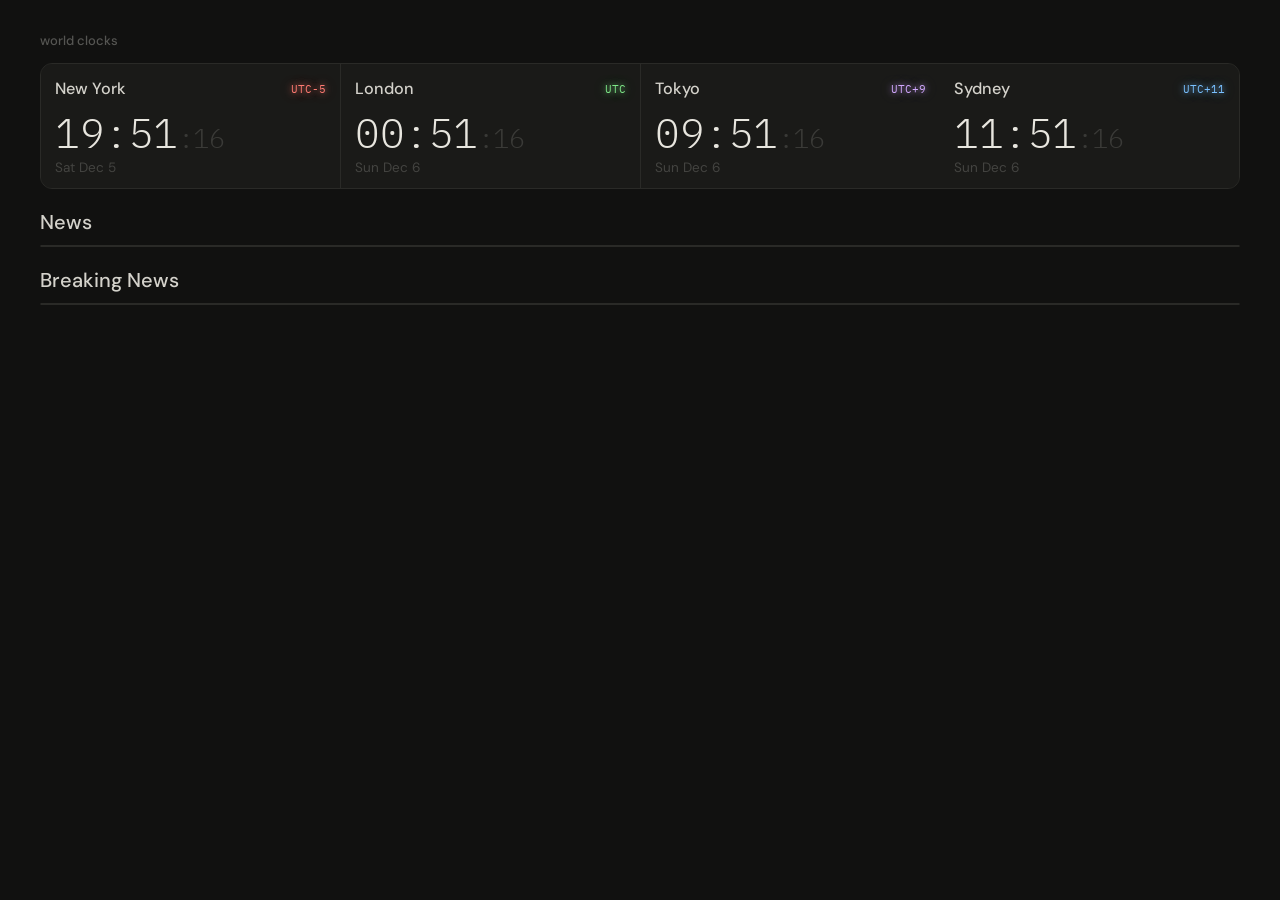
==== web/index.html @ c214ea78 "move frontend to folder" ====
<!DOCTYPE html>
<html lang="en">

<head>
  <meta charset="UTF-8">
  <meta name="viewport" content="width=device-width, initial-scale=1.0">
  <title>World Timezone Grid Clock</title>
  <link
    href="https://fonts.googleapis.com/css2?family=IBM+Plex+Mono:wght@300;400;500&family=DM+Sans:wght@400;500&display=swap"
    rel="stylesheet">
  <link rel="stylesheet" href="style.css">
</head>

<body>
  <div class="page">
    <div class="header">
      <span class="header-label">world clocks</span>
    </div>
    <div class="grid-wrap">
      <div class="tz-grid" id="grid"></div>
    </div>
    <div class="news-wrap">
      <h1>News</h1>
      <div class="grid-wrap">
        <div class="tz-list" id="news-list"></div>
      </div>
      <h1 class="news-title">Breaking News</h1>
      <div class="grid-wrap">
        <div class="tz-list" id="breaking-news-list"></div>
      </div>
      <script>
        const formatPublishedDate = (dateString) => {
          if (!dateString) return "";
          const dateObj = new Date(dateString);
          return dateObj.toLocaleString("en-US", {
            weekday: "long",
            month: "long",
            day: "numeric",
            hour: "numeric",
            minute: "2-digit"
          }).replace(' at ', ' '); // Tweak to remove the 'at' from the default formatting if present
        };

        fetch("http://localhost:8000/news")
          .then(response => response.json())
          .then(data => {
            const newsList = document.getElementById("news-list");
            data.forEach(item => {
              const card = document.createElement("div");
              card.className = "tz-card";
              const dateText = formatPublishedDate(item.published);
              card.innerHTML = `
                      <div class="tz-top">
                        <span class="tz-city news-card-title">${item.title}</span>
                      </div>
                      <div class="tz-date">${dateText}</div>
                    `;
              newsList.appendChild(card);
            });
          });

        fetch("http://localhost:8000/news/breaking")
          .then(response => response.json())
          .then(data => {
            const breakingNewsList = document.getElementById("breaking-news-list");
            data.forEach(item => {
              const card = document.createElement("div");
              card.className = "tz-card";
              const dateText = formatPublishedDate(item.published);
              card.innerHTML = `
                      <div class="tz-top">
                        <span class="tz-city news-card-title breaking-news-card-title">${item.title}</span>
                      </div>
                      <div class="tz-date">${dateText}</div>
                    `;
              breakingNewsList.appendChild(card);
            });
          });
      </script>
    </div>

    <script>
      const zones = [
        // { city: 'Honolulu',    tz: 'Pacific/Honolulu' },
        // { city: 'Anchorage',   tz: 'America/Anchorage' },
        // { city: 'Los Angeles', tz: 'America/Los_Angeles' },
        // { city: 'Denver',      tz: 'America/Denver' },
        // { city: 'Chicago',     tz: 'America/Chicago' },
        { city: 'New York', tz: 'America/New_York' },
        // { city: 'Toronto',     tz: 'America/Toronto' },
        // { city: 'São Paulo',   tz: 'America/Sao_Paulo' },
        // { city: 'Reykjavik',   tz: 'Atlantic/Reykjavik' },
        { city: 'London', tz: 'Europe/London' },
        // { city: 'Paris',       tz: 'Europe/Paris' },
        // { city: 'Berlin',      tz: 'Europe/Berlin' },
        // { city: 'Cairo',       tz: 'Africa/Cairo' },
        // { city: 'Nairobi',     tz: 'Africa/Nairobi' },
        // { city: 'Moscow',      tz: 'Europe/Moscow' },
        // { city: 'Dubai',       tz: 'Asia/Dubai' },
        // { city: 'Mumbai',      tz: 'Asia/Kolkata' },
        // { city: 'Jakarta',     tz: 'Asia/Jakarta' },
        // { city: 'Bangkok',     tz: 'Asia/Bangkok' },
        // { city: 'Singapore',   tz: 'Asia/Singapore' },
        // { city: 'Shanghai',    tz: 'Asia/Shanghai' },
        { city: 'Tokyo', tz: 'Asia/Tokyo' },
        // { city: 'Seoul',       tz: 'Asia/Seoul' },
        { city: 'Sydney', tz: 'Australia/Sydney' },
        // { city: 'Auckland',    tz: 'Pacific/Auckland' },
      ];

      function getOffset(tz) {
        const now = new Date();
        const fmt = new Intl.DateTimeFormat('en', { timeZone: tz, timeZoneName: 'shortOffset' });
        const parts = fmt.formatToParts(now);
        const off = parts.find(p => p.type === 'timeZoneName')?.value || '';
        return off.replace('GMT', 'UTC');
      }

      function getParts(tz) {
        const now = new Date();
        const fmt = new Intl.DateTimeFormat('en-US', {
          timeZone: tz,
          hour: '2-digit', minute: '2-digit', second: '2-digit',
          hour12: false, weekday: 'short', month: 'short', day: 'numeric'
        });
        const parts = fmt.formatToParts(now);
        const get = t => parts.find(p => p.type === t)?.value || '';
        let h = get('hour'), m = get('minute'), s = get('second');
        if (h === '24') h = '00';
        const hNum = parseInt(h, 10);
        const isDay = hNum >= 6 && hNum < 20;
        const dateStr = `${get('weekday')} ${get('month')} ${get('day')}`;
        return { h, m, s, isDay, dateStr };
      }

      const grid = document.getElementById('grid');
      const offsets = zones.map(z => getOffset(z.tz));

      const continentColors = {
        America: '255, 123, 114',
        Europe: '126, 231, 135',
        Asia: '210, 168, 255',
        Australia: '121, 192, 255',
        Africa: '255, 176, 0',
        Pacific: '57, 197, 207',
        Atlantic: '242, 204, 96'
      };

      zones.forEach((z, i) => {
        const continent = z.tz.split('/')[0];
        const rgb = continentColors[continent] || '126, 184, 247';
        const card = document.createElement('div');
        card.className = 'tz-card';
        card.id = 'card-' + i;
        card.innerHTML = `
  <div class="tz-top">
    <span class="tz-city">${z.city}</span>
    <span class="tz-offset" style="--c: ${rgb}">${offsets[i]}</span>
  <\/div>
  <div class="tz-time" id="time-${i}"><\/div>
  <div class="tz-date" id="date-${i}"><\/div>
`;
        grid.appendChild(card);
      });

      function tick() {
        zones.forEach((z, i) => {
          const { h, m, s, dateStr } = getParts(z.tz);
          const timeEl = document.getElementById('time-' + i);
          const dateEl = document.getElementById('date-' + i);
          timeEl.innerHTML = `${h}:${m}<span class="sec">:${s}</span>`;
          dateEl.textContent = dateStr;
        });
      }

      tick();
      setInterval(tick, 1000);
    </script>
</body>

</html>
---- web/style.css ----
*,
*::before,
*::after {
  box-sizing: border-box;
  margin: 0;
  padding: 0;
}

body {
  background: #111110;
  font-family: 'DM Sans', sans-serif;
  min-height: 100vh;
  padding: 2rem;
}

.page {
  max-width: 1200px;
  margin: 0 auto;
}

.header {
  display: flex;
  align-items: center;
  margin-bottom: 14px;
}

.header-label {
  font-size: 13px;
  font-weight: 500;
  color: #555552;
}

.grid-wrap {
  border: 1px solid #2a2a27;
  border-radius: 12px;
  overflow: hidden;
}

.tz-grid {
  display: grid;
  grid-template-columns: repeat(auto-fit, minmax(165px, 1fr));
  gap: 1px;
  background: #2a2a27;
}

.tz-list {
  display: flex;
  flex-direction: column;
  gap: 1px;
  background: #2a2a27;
}

.tz-card {
  container-type: inline-size;
  background: #1a1a18;
  padding: 14px 14px 12px;
  transition: background 0.2s;
  cursor: default;
}

.tz-card:hover {
  background: #222220;
}

.tz-top {
  display: flex;
  align-items: center;
  margin-bottom: 10px;
  gap: 6px;
}

.tz-city {
  font-size: clamp(13px, 6cqw, 24px);
  font-weight: 500;
  color: #d4d2cb;
  white-space: nowrap;
  overflow: hidden;
  text-overflow: ellipsis;
  flex: 1;
}

.tz-offset {
  font-family: 'IBM Plex Mono', monospace;
  font-size: clamp(10px, 4cqw, 18px);
  color: rgb(var(--c));
  flex-shrink: 0;
  text-shadow: 0 0 6px rgba(var(--c), 0.8), 0 0 14px rgba(var(--c), 0.4);
}

.tz-time {
  font-family: 'IBM Plex Mono', monospace;
  font-size: clamp(26px, 15cqw, 50px);
  font-weight: 300;
  color: #e8e6df;
  letter-spacing: -0.5px;
  line-height: 1;
  margin-top: 5cqw;
}

.tz-time .sec {
  font-size: clamp(18px, 10cqw, 35px);
  color: #3a3a37;
}

.tz-date {
  font-size: clamp(11px, 5cqw, 20px);
  color: #444441;
  margin-top: clamp(5px, 2cqw, 10px);
}

.news-wrap {
  margin-top: 20px;
}

.news-wrap h1 {
  font-size: 20px;
  font-weight: 500;
  color: #d4d2cb;
  margin-bottom: 10px;
}

.news-wrap ul {
  list-style: none;
  margin: 0;
  padding: 0;
}

.news-wrap li {
  font-size: 14px;
  color: #d4d2cb;
  margin-bottom: 10px;
}

.news-title {
  margin-top: 20px;
}

.news-card-title {
  white-space: normal;
  line-height: 1.4;
  display: -webkit-box;
  -webkit-line-clamp: 3;
  line-clamp: 3;
  -webkit-box-orient: vertical;
  overflow: hidden;
  text-overflow: ellipsis;
}

.breaking-news-card-title {
  color: #ff7b72;
}
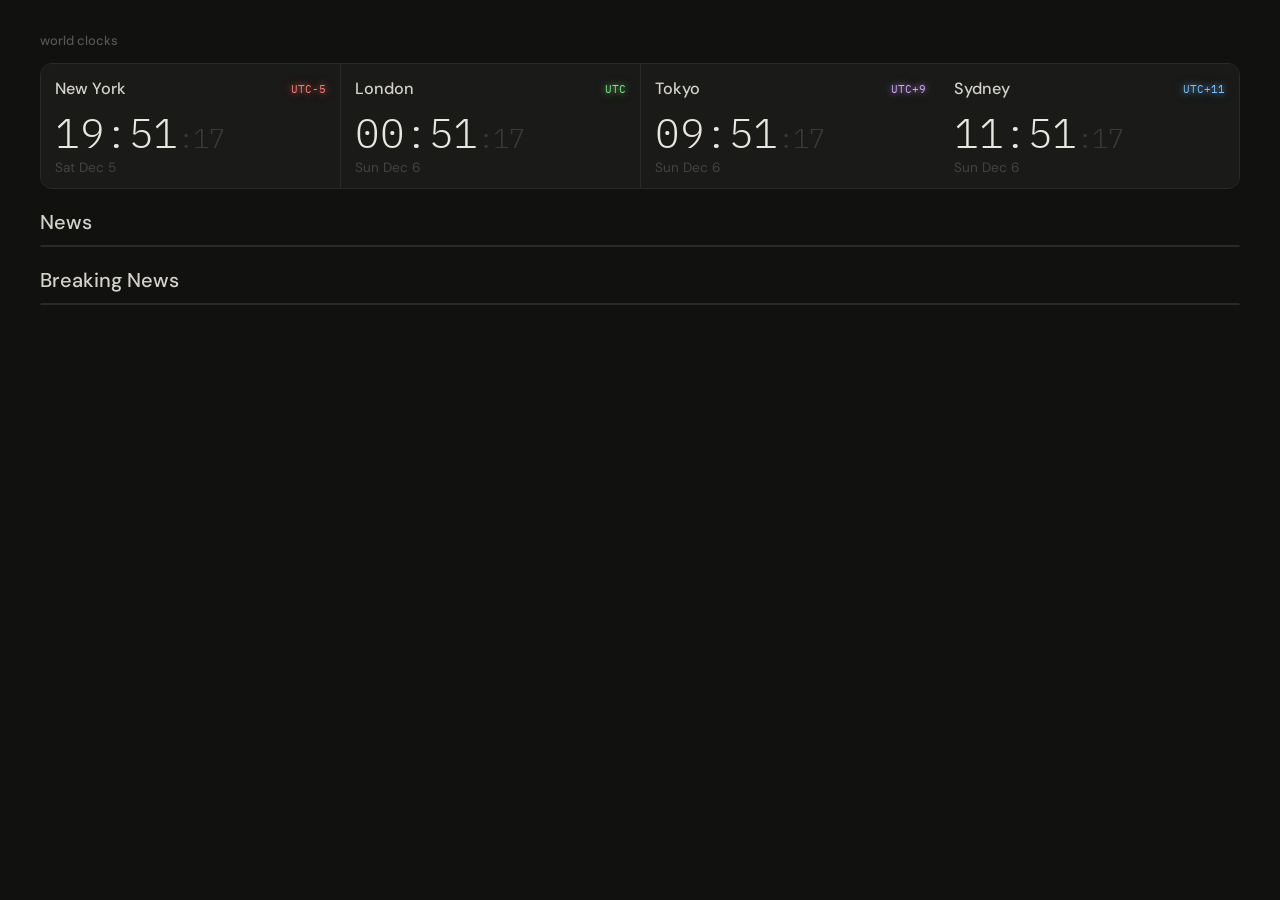
==== commit b4e0aa86: "Backend is now on Railway" ====
--- a/web/index.html
+++ b/web/index.html
@@ -41,7 +41,7 @@
           }).replace(' at ', ' '); // Tweak to remove the 'at' from the default formatting if present
         };
 
-        fetch("http://localhost:8000/news")
+        fetch("https://swisscheese-production.up.railway.app/news")
           .then(response => response.json())
           .then(data => {
             const newsList = document.getElementById("news-list");
@@ -59,7 +59,7 @@
             });
           });
 
-        fetch("http://localhost:8000/news/breaking")
+        fetch("https://swisscheese-production.up.railway.app/news/breaking")
           .then(response => response.json())
           .then(data => {
             const breakingNewsList = document.getElementById("breaking-news-list");
